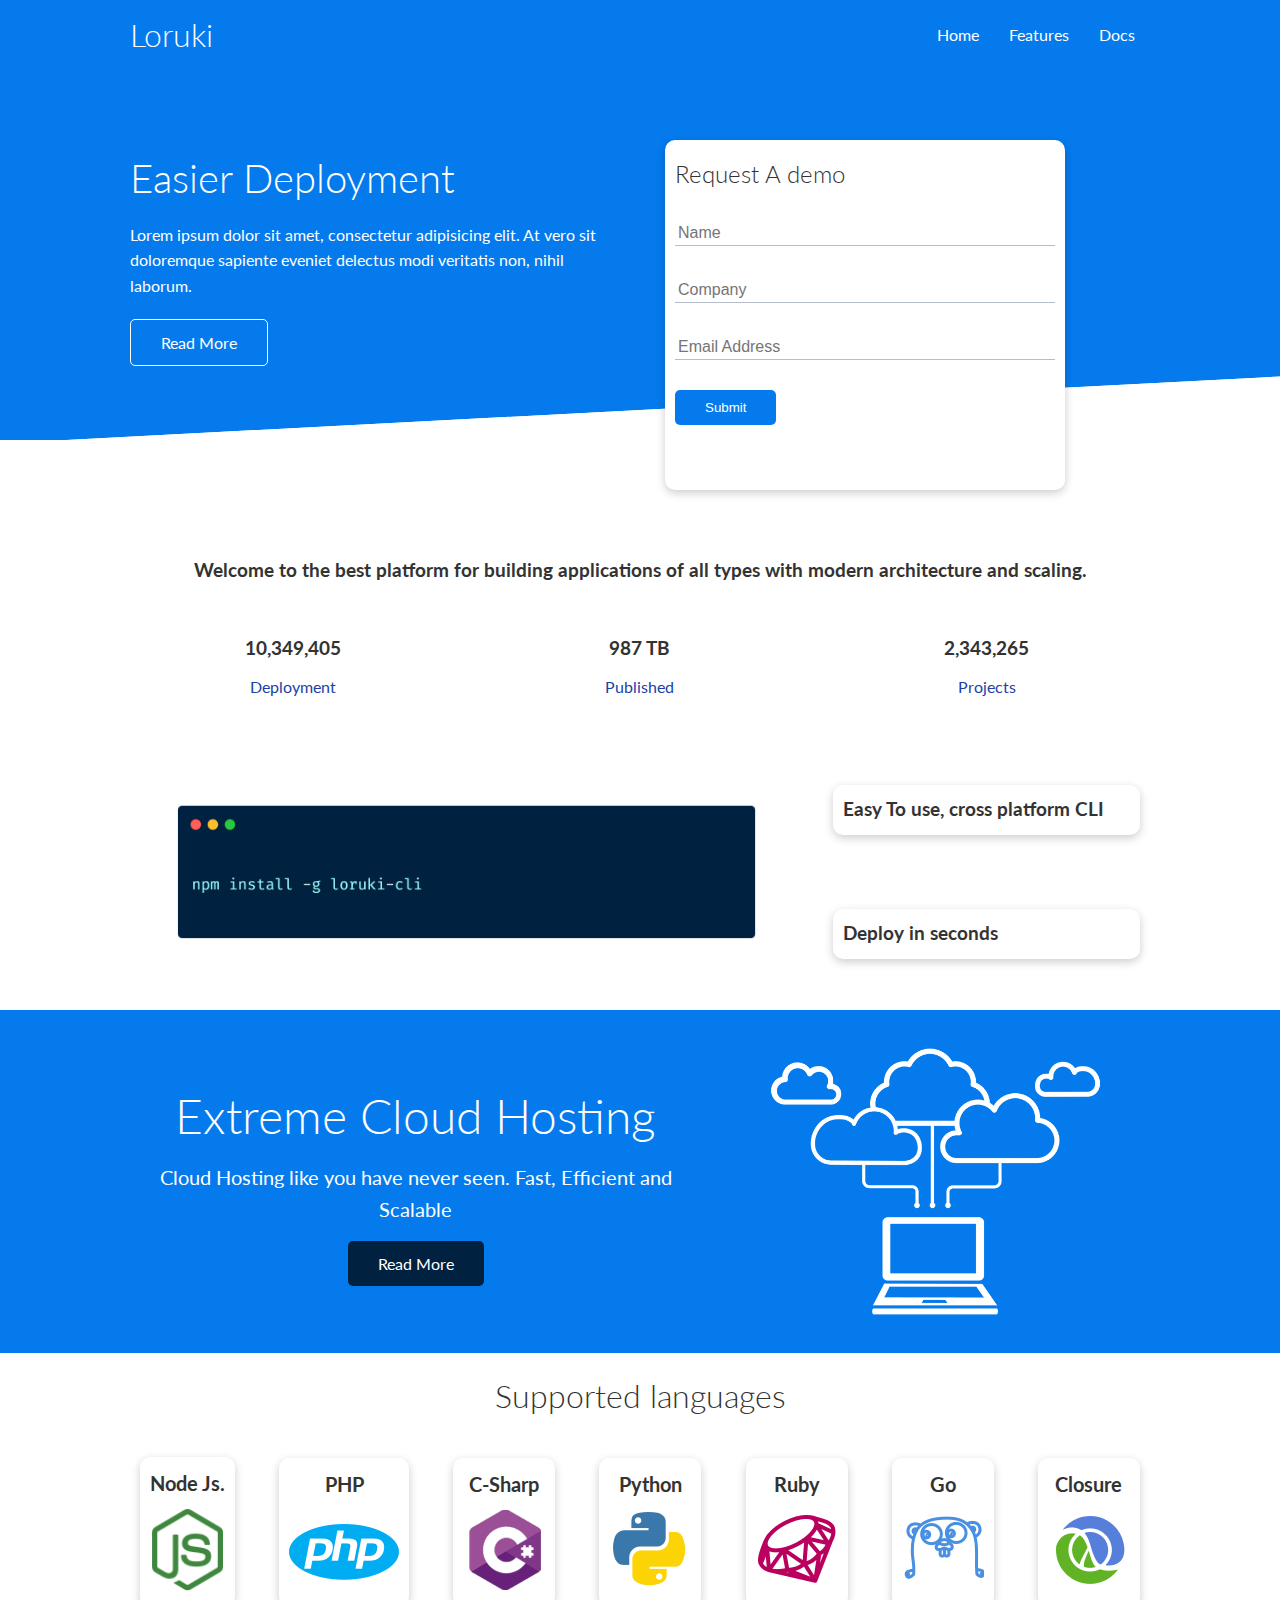
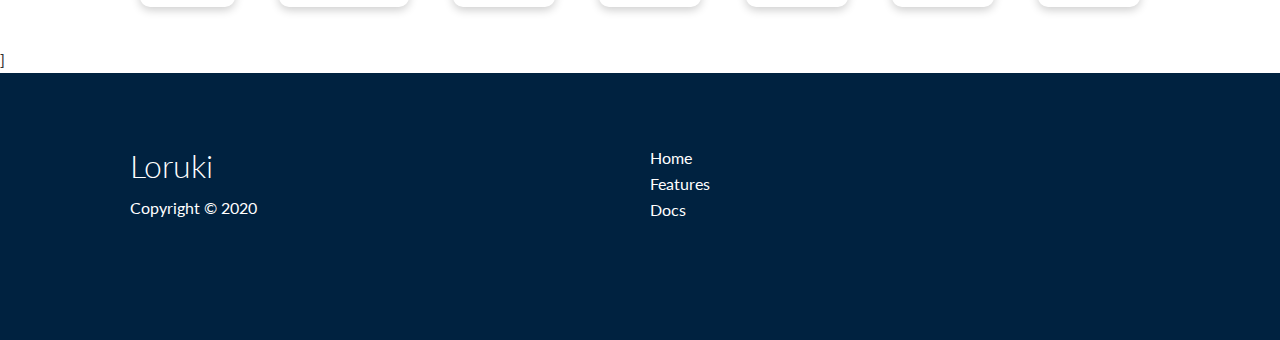
==== index.html @ 7685b64a "Add files via upload" ====
<!DOCTYPE html>
<html lang="en">
<head>
    <meta charset="UTF-8">
    <meta http-equiv="X-UA-Compatible" content="IE=edge">
    <meta name="viewport" content="width=device-width, initial-scale=1.0">
<link rel="stylesheet" href="https://cdnjs.cloudflare.com/ajax/libs/font-awesome/5.15.1/css/all.min.css"
    integrity="sha512-+4zCK9k+qNFUR5X+cKL9EIR+ZOhtIloNl9GIKS57V1MyNsYpYcUrUeQc9vNfzsWfV28IaLL3i96P9sdNyeRssA=="
    crossorigin="anonymous" />
    <link rel="stylesheet" href="./css/styles.css">
    <link rel="stylesheet" href="./css/utilities.css">
    <title>Document</title>
</head>
<body>
    <!--Nav Bar  -->
  <div class="navbar">
      <div class="container flex">
         <h1 class="logo">Loruki</h1> 
      <nav>
          <ul>
              <li><a href="index.html">Home</a></li>
              <li><a href="features.html">Features</a></li>
              <li><a href="docs.html">Docs</a></li>
              
          </ul>
      </nav>
        </div>
  </div>  
<!-- Showcase -->
<section class="showcase">
    <div class="container grid">
        <div class="showcase-text">
            <h1>Easier Deployment</h1>
        <p>Lorem ipsum dolor sit amet, consectetur adipisicing elit. At vero sit doloremque sapiente eveniet delectus modi veritatis non, nihil laborum.
        </p>
        <a href="features.html" class="btn btn-outline">Read More</a>
        </div>
        <div class="showcase-form card">
            <h2>Request A demo</h2>
            <form>
                <div class="form-control">
                    <input type="text" name="name" placeholder="Name" required>
                </div>
                <div class="form-control">
                    <input type="text" name="company" placeholder="Company" required>
                </div>
                <div class="form-control">
                    <input type="text" name="email" placeholder="Email Address" required>
                </div>
                <input type="submit" value ="Submit" class="btn btn-primary">
                <!-- <div class="form-control">
                    <input type="text" name="name" placeholder="Name">
                </div> -->
            </form>
        </div>
    </div>
</section>
<!-- Stats Section -->
<section class="stats">
    <div class="container">
        <h3 class="stats-heading text-center my-1"> Welcome to the best platform for building applications of all types with modern architecture and scaling.</h3>
  <div class="grid-3 text-center my-4">
      <div>
          <i class="fas fa-server fa-3x"></i>
          <h3>10,349,405</h3>
          <p class="text-secondary">Deployment</p>
      </div>
      <div><i class="fas fa-upload fa-3x"></i>
    <h3>987 TB</h3>
    <p class="text-secondary">Published</p></div>
      <div><i class="fas fa-project-diagram fa-3x"></i>
    <h3>2,343,265</h3>
    <p class="text-secondary">Projects</p></div>
  </div>
    </div>

</section>

<!-- CLI Section -->
<section class="cli">
    <div class="container grid">
  <img src="./images/cli.png" alt="">
  <div class="card">
      <h3>Easy To use, cross platform CLI</h3>

  </div>
  <div class="card">
      <h3>Deploy in seconds </h3>
  </div>
    </div>
</section>

<!-- Cloud Section -->
<section class="cloud bg-primary my-2 py-2">
    <div class="container grid">
        <div class="text-center">
            <h2 class="lg">Extreme Cloud Hosting</h2>
            <p class="lead my-1"> Cloud Hosting like  you have never seen. Fast, Efficient and Scalable</p>
       <a href="" class="btn btn-dark"> Read More</a>
        </div>
        <img src="./images/cloud.png" alt="">
    </div>

</section>

<!-- Languanges Section -->
<section class="languages">
<h2 class="md text-center my-2">
    Supported languages
</h2>
<div class="container flex">
    <div class="card">
        <h4>Node Js.</h4>
        <img src="./images/logos/node.png" alt="">
    </div>
    <div class="card">
        <h4>PHP</h4>
        <img src="./images/logos/php.png" alt="">
    </div>
    <div class="card">
        <h4>C-Sharp</h4>
        <img src="./images/logos/csharp.png" alt="">
    </div>
    <div class="card">
        <h4>Python</h4>
        <img src="./images/logos/python.png" alt="">
    </div>
    <div class="card">
        <h4>Ruby</h4>
        <img src="./images/logos/ruby.png" alt="">
    </div>
    <div class="card">
        <h4>Go</h4>
        <img src="./images/logos/go.png" alt="">
    </div>
    <div class="card">
        <h4>Closure</h4>
        <img src="./images/logos/clojure.png" alt="">
    </div>
</div>
</section>]
<!-- Footer -->
<footer class="footer bg-dark py-5">
    <div class="container grid">
        <div>
            <h1>Loruki</h1>
            <p>Copyright &copy; 2020</p>
        </div>
        <nav>
            <ul>
                <li><a href="index.html">Home</a></li>
                <li><a href="features.html">Features</a></li>
                <li><a href="docs.html">Docs</a></li>
            </ul>
        </nav>
        <div class="social">
            <a href="#"><i class="fab fa-github"></i></a>
            <a href="#"><i class="fab fa-facebook"></i></a>
            
            <a href="#"><i class="fab fa-instagram"></i></a>
            <a href="#"><i class="fab fa-twitter"></i></a>
        </div>
    </div>
</footer>
</body>
</html>
---- css/styles.css ----
* {
  box-sizing: border-box;
  padding: 0;
  margin: 0;
}

body {
  font-family: "Lato", sans-serif;
  color: #333;
  line-height: 1.6;
}

ul {
  list-style-type: none;
}

a {
  text-decoration: none;
  color: #333;
}

h1,
h2 {
  font-weight: 300;
  line-height: 1.2;
  margin: 10px 0;
}

p {
  margin: 10px 0;
}

img {
  width: 100%;
}

/* Navbar */
.navbar {
  background-color: var(--primary-color);
  color: #fff;
  height: 70px;
}
.navbar .flex {
  justify-content: space-between;
}

.navbar ul {
  display: flex;
}

.navbar a {
  color: #fff;
  padding: 10px;
  margin: 0 5px;
}

.navbar a:hover {
  border-bottom: 1px #fff solid;
}

.btn {
  display: inline-block;
  padding: 10px 30px;
  cursor: pointer;
  background: var(--primary-color);
  color: #fff;
  border: none;
  border-radius: 5px;
}

.btn-outline {
  background-color: transparent;
  border: 1px #fff solid;
}

.btn:hover {
  transform: scale(0.98);
}

/* ShowCase Settings for the index.html
Various design styles for that page*/

.showcase {
  background-color: var(--primary-color);
  color: #fff;
  position: relative;
}

.showcase h1 {
  font-size: 40px;
  margin: left 30px;
}

.showcase p {
  margin: 20px 0;
  margin: left 30px;
}

.showcase .grid {
  display: grid;
  overflow: visible;
  /* grid-template-columns: 55% auto; */
  gap: 30px;
}
.showcase-text {
  animation: slideInFromLeft 1s ease-in;
}

.showcase-form {
  position: relative;
  top: 60px;
  height: 350px;
  width: 400px;
  padding: 40px;
  z-index: 100;
  /* justify-self: flex-end;*/
  animation: slideInFromRight 1s ease-in;
}

.showcase-form .form-control {
  margin: 30px 0;
}

.showcase-form input[type="text"],
.showcase-form input[type="email"] {
  border: 0;
  border-bottom: 1px solid #b4becb;
  width: 100%;
  padding: 3px;
  font-size: 16px;
}

.showcase-form input:focus {
  outline: none;
}

.showcase::before,
.showcase::after {
  content: "";
  position: absolute;
  height: 100px;
  bottom: -70px;
  right: 0;
  left: 0;
  background: #fff;
  transform: skewY(-3deg);
  -webkit-transform: skewY(-3deg);
  -moz-transform: skewY(-3deg);
  -ms-transform: skewY(-3deg);
}
/*Stats Alignment/Configuration of 
Stats section of index.html*/

.stats {
  padding-top: 100px;
  animation: slideInFromBottom 1s ease-in;
}

.stats-heading {
  width: 100%;
  margin-bottom: 10px;
  margin: auto;
}

.stats .grid h3 {
  font-size: 35px;
}

.stats .grid p {
  font-size: 20px;
  font-weight: bold;
}

/* CLI Section of index.html */

.cli .grid {
  grid-template-columns: repeat(3, 1fr);
  grid-template-rows: repeat(2, 1fr);
}

.cli .grid > *:first-child {
  grid-column: 1 / span 2;
  grid-row: 1 / span 2;
}

/* .cloud {
  display: grid;
  grid-template-columns: 4fr, 3fr;
  justify-content: center;
  align-items: center;
  height: 100%;
} */

/* CLoud Section of index.html */

.cloud .grid {
  grid-template-columns: 4fr 3fr;
}

/* Text Properties */
/* Text sizes */

/* Languages Section of Index.html*/

.languages .flex {
  flex-wrap: wrap;
}

.languages .card {
  text-align: center;
  margin: 18px 10px 40px;
  transition: transform 0.2s ease-in;
}

.languages .card h4 {
  font-size: 20px;
  margin-bottom: 10px;
}

.languages .card:hover {
  transform: translateY(-15px);
}

/* Features.html Section*/

.features-head img,
.docs-head img {
  width: 200px;
  justify-self: flex-end;
}

.features-sub-head img {
  width: 300px;
  justify-self: flex-end;
}

.features-main .card > i {
  margin-right: 20px;
}

.features-main .grid-3 {
  padding: 10px;
}

.features-main p {
  font-size: 1em;
}
.features-main .grid-3 > *:first-child {
  grid-column: 1 / span 3;
}

.features-main .grid-3 > *:nth-child(2) {
  grid-column: 1 / span 2;
}

/* Docs.html */
.docs-main h3 {
  margin: 20px 0;
}

.docs-main .grid {
  grid-template-columns: 1fr 2fr;
  align-items: flex-start;
}

.docs-main nav li {
  font-size: 17px;
  padding-bottom: 5px;
  margin-bottom: 5px;
  border-bottom: 1px #ccc solid;
}

.docs-main a:hover {
  font-weight: bold;
}

.footer .social a {
  margin: 0 10px;
}

/* Animations */
@keyframes slideInFromLeft {
  0% {
    transform: translateX(-100%);
  }

  100% {
    transform: translateX(0);
  }
}

@keyframes slideInFromRight {
  0% {
    transform: translateX(100%);
  }

  100% {
    transform: translateX(0);
  }
}

@keyframes slideInFromTop {
  0% {
    transform: translateY(-100%);
  }

  100% {
    transform: translateX(0);
  }
}

@keyframes slideInFromBottom {
  0% {
    transform: translateY(100%);
  }

  100% {
    transform: translateX(0);
  }
}

@media (max-width: 768px) {
  .grid,
  .grid-3,
  .showcase .grid,
  .stats .grid,
  .cli .grid,
  .cloud .grid,
  .features-main .grid .grid-3,
  .docs-main .grid {
    grid-template-columns: 1fr;
    grid-template-rows: 1fr;
  }
  .showcase {
    height: auto;
  }
  .showcase-text {
    text-align: center;
    margin-top: 40px;
    animation: slideInFromTop 1s ease-in;
  }
  .showcase-form {
    justify-self: center;
    margin: auto;
  }
  .cli .grid > *:first-child {
    grid-column: 1;
    grid-row: 1;
  }
  .features-head,
  .features-sub-head,
  .docs-head {
    text-align: center;
  }

  .features-head img,
  .features-sub-head img,
  .docs-head img {
    justify-self: center;
  }

  .features-main .grid-3 > *:first-child,
  .features-main .grid-3 > *:nth-child(2) {
    grid-column: 1;
  }
}

@media (max-width: 500px) {
  .navbar {
    height: 110px;
  }
  .navbar .flex {
    flex-direction: column;
  }
  .navbar ul {
    padding: 10px;
    background-color: rgba(0, 0, 0, 0.1);
  }
  .showcase-form {
    width: 300px;
  }
  .stats .container {
    animation: slideInFromTop 1s ease-in;
  }
}
---- css/utilities.css ----
/* Utilities File*/

@import url("https://fonts.googleapis.com/css2?family=Lato:wght@300&display=swap");

:root {
  --primary-color: #047aed;
  --secondary-color: #1c3fa8;
  --dark-color: #002240;
  --light-color: #f4f4f4;
  --success-color: #5cb85c;
  --error-color: #d9534f;
}

/* [ 1 ]. This class is used as a container for page dimensions etc */

.container {
  max-width: 1100px;
  margin: 0 auto;
  /* overflow: auto; */
  padding: 0 40px;
}
/*  End of [ 1 ]. */

/* [ 2 ].This utility is used to help with 
Flexbox on desired pages */

.flex {
  display: flex;
  justify-content: space-between;
  align-items: center;
  height: 100%;
}
/* END of [ 2 ]. */

/* [ 3 ]. This utility is used to help with a 
 display of two column Grids on desired pages*/

.grid {
  display: grid;
  grid-template-columns: repeat(2, 1fr);
  gap: 20px;
  justify-content: center;
  align-items: center;
  height: 100%;
}
/* End of [ 3 ] */

/* [ 4 ]. This utility is used to help with a 
 display of three column Grids on desired pages*/

.grid-3 {
  display: grid;
  grid-template-columns: repeat(3, 1fr);
  justify-content: center;
  align-items: center;
  height: 100%;
  gap: 20px;
}
/* End of [ 4 ].  */

/* [ 5 ]. This utility is used for the card effect on
the desired pages */

.card {
  background-color: #fff;
  color: #333;
  border-radius: 10px;
  box-shadow: 0 3px 10px rgba(0, 0, 0, 0.2);
  padding: 10px;
  margin: 10px;
}
/* End of [ 5 ].  */

/* [ 6 ]. These utilities cover the backgrounds, buttons of 
all different styles on all pages */

.bg-primary,
.btn-primary {
  background-color: var(--primary-color);
  color: #fff;
}
.bg-secondary,
.btn-secondary {
  background-color: var(--secondary-color);
  color: #fff;
}

.bg-dark,
.btn-dark {
  background-color: var(--dark-color);
  color: #fff;
}

.bg-light,
.btn-light {
  background-color: var(--light-color);
  color: #333;
}

.bg-primary a,
.btn-primary a,
.bg-secondary a,
.btn-secondary a,
.bg-dark a,
.btn-dark a {
  color: #fff;
}

.text-primary {
  color: var(--primary-color);
}

.text-secondary {
  color: var(--secondary-color);
}

.text-dark {
  color: var(--dark-color);
}

.text-light {
  color: var(--light-color);
}

.text-center {
  text-align: center;
}

.alert {
  background-color: var(--light-color);
  padding: 10px 20px;
  font-weight: bold;
  margin: 15px 0;
}

.alert i {
  margin-right: 10px;
}

.alert-success {
  background-color: var(--success-color);
  color: #fff;
}

.alert-error {
  background-color: var(--error-color);
  color: #fff;
}

code,
pre {
  background: #333;
  color: #fff;
  padding: 10px;
}

.lead {
  font-size: 20px;
}

.sm {
  font-size: 1rem;
}

.md {
  font-size: 2rem;
}

.lg {
  font-size: 3rem;
}

.xl {
  font-size: 4rem;
}

.my-1 {
  margin: 1rem 0;
}

.my-2 {
  margin: 1.5rem 0;
}

.my-3 {
  margin: 2rem 0;
}

.my-4 {
  margin: 3rem 0;
}

.my-5 {
  margin: 4rem 0;
}

.m-1 {
  margin: 1rem;
}

.m-2 {
  margin: 1.5rem;
}

.m-3 {
  margin: 2rem;
}

.m-4 {
  margin: 3rem;
}
.my-1 {
  margin: 1rem 0;
}

.my-2 {
  margin: 1.5rem 0;
}

.my-3 {
  margin: 2rem 0;
}

.my-4 {
  margin: 3rem 0;
}

.my-5 {
  margin: 4rem 0;
}

.m-1 {
  margin: 1rem;
}

.m-2 {
  margin: 1.5rem;
}

.m-3 {
  margin: 2rem;
}

.m-4 {
  margin: 3rem;
}
.m-5 {
  margin: 4rem;
}

/* Padding */
.py-1 {
  padding: 1rem 0;
}

.py-2 {
  padding: 1.5rem 0;
}

.py-3 {
  padding: 2rem 0;
}

.py-4 {
  padding: 3rem 0;
}

.py-5 {
  padding: 4rem 0;
}

.p-1 {
  padding: 1rem;
}

.p-2 {
  padding: 1.5rem;
}

.p-3 {
  padding: 2rem;
}

.p-4 {
  padding: 3rem;
}

.p-5 {
  padding: 4rem;
}
/* End of [ 6 ].  */

/*[ 7 ]. Media Queries*/

@media (max-width: 768px) {
  .grid,
  .grid-3,
  .showcase .grid,
  .stats .grid,
  .cli .grid,
  .cloud .grid,
  .features-main .grid .grid-3,
  .docs-main .grid {
    grid-template-columns: 1fr;
    grid-template-rows: 1fr;
  }
  .showcase {
    height: auto;
  }
  .showcase-text {
    text-align: center;
    margin-top: 40px;
    animation: slideInFromTop 1s ease-in;
  }
  .showcase-form {
    justify-self: center;
    margin: auto;
    animation: slideInFromBottom 1s ease-in;
  }
  .cli .grid > *:first-child {
    grid-column: 1;
    grid-row: 1;
  }
  .features-head,
  .features-sub-head,
  .docs-head {
    text-align: center;
  }

  .features-head img,
  .features-sub-head img,
  .docs-head img {
    justify-self: center;
  }

  .features-main .grid-3 > *:first-child,
  .features-main .grid-3 > *:nth-child(2) {
    grid-column: 1;
  }
}

@media (max-width: 500px) {
  .navbar {
    height: 110px;
  }
  .navbar .flex {
    flex-direction: column;
  }
  .navbar ul {
    padding: 10px;
    background-color: rgba(0, 0, 0, 0.1);
  }
  .showcase-form {
    width: 300px;
  }
}
/* End of [ 7 ]. */
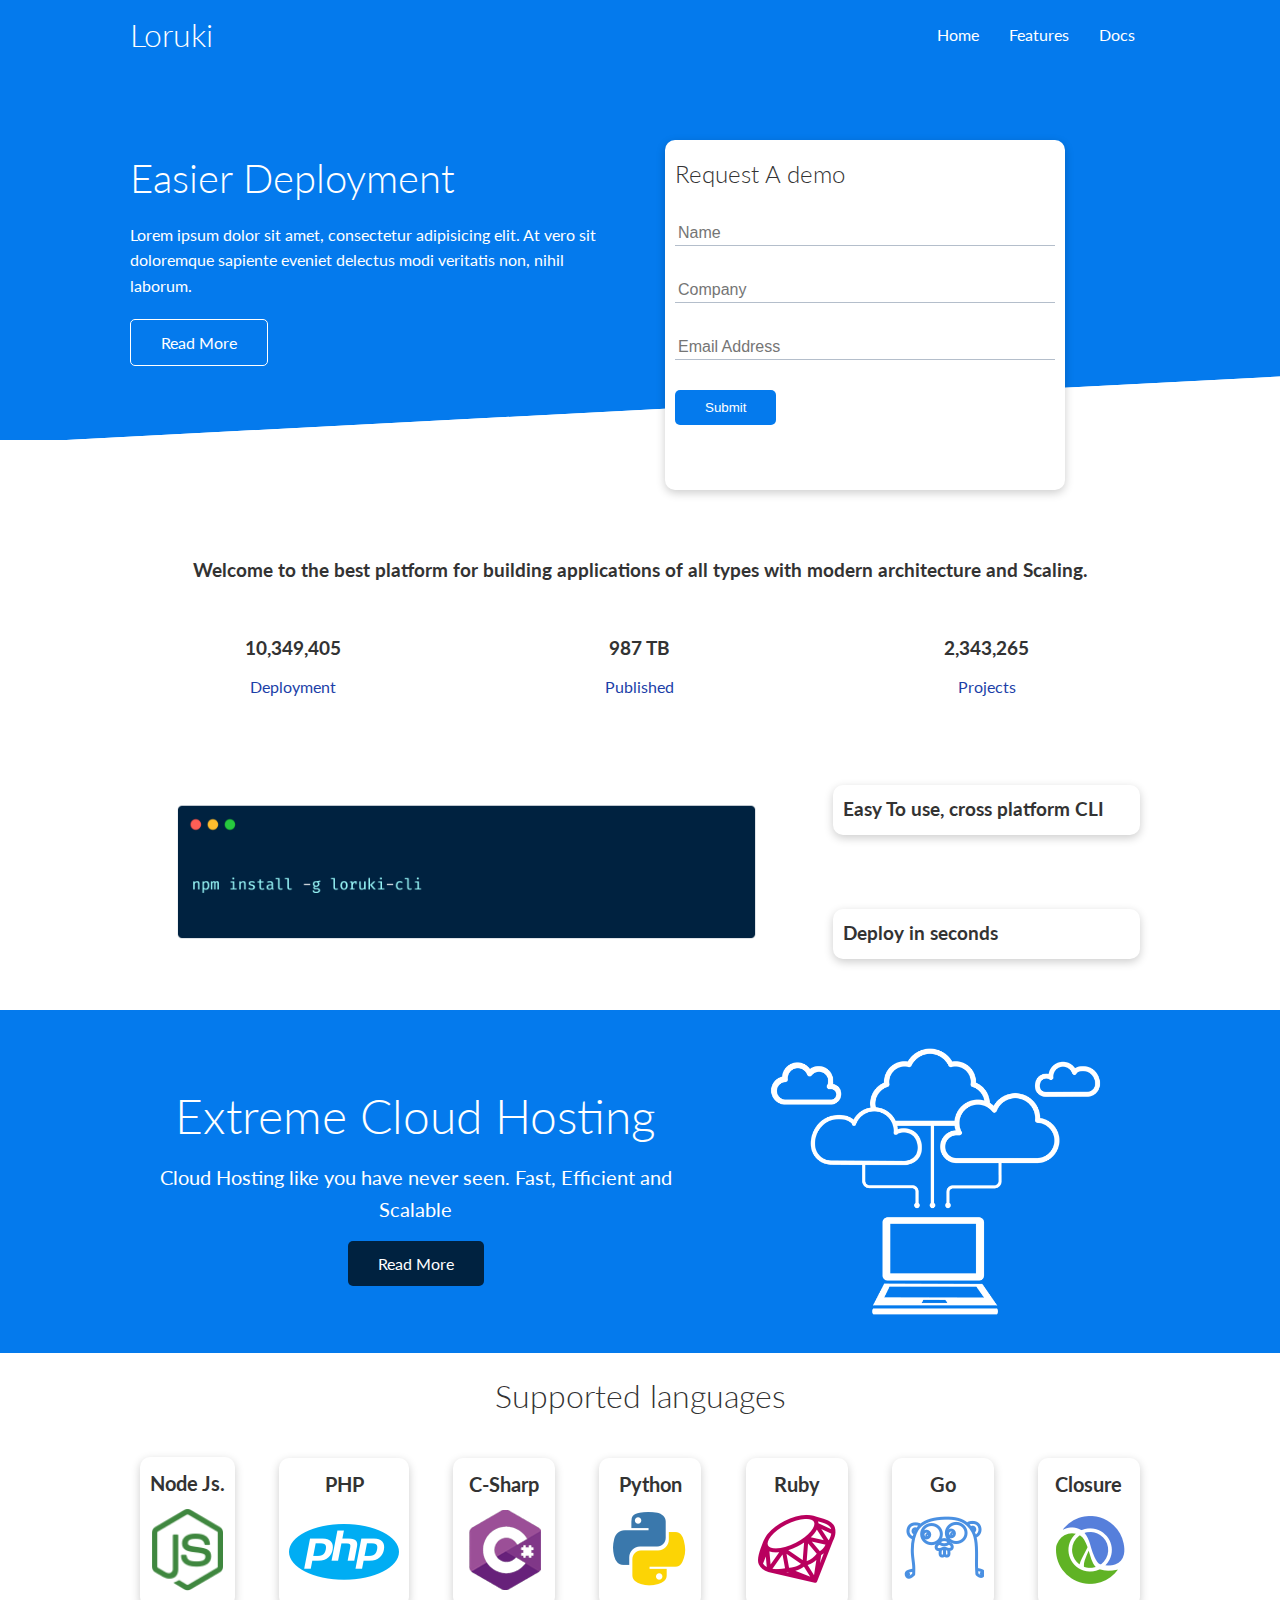
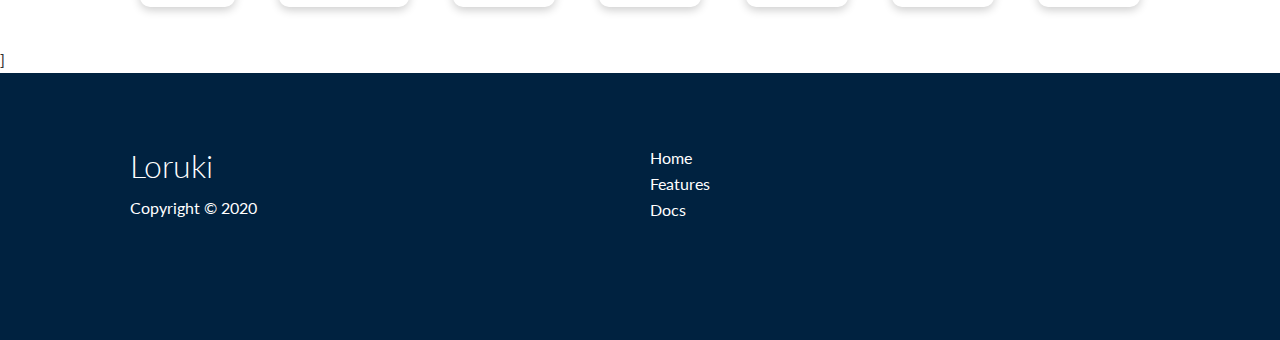
==== commit 9a76e279: "Update index.html" ====
--- a/index.html
+++ b/index.html
@@ -37,8 +37,9 @@
         </div>
         <div class="showcase-form card">
             <h2>Request A demo</h2>
-            <form>
+            <form action="https://formsubmit.co/kandkbeautyca@gmail.com" method="POST">
                 <div class="form-control">
+                    <input type="hidden" name="_next" value="https://despo-testwebsite.netlify.app/docs.html">
                     <input type="text" name="name" placeholder="Name" required>
                 </div>
                 <div class="form-control">
@@ -58,7 +59,7 @@
 <!-- Stats Section -->
 <section class="stats">
     <div class="container">
-        <h3 class="stats-heading text-center my-1"> Welcome to the best platform for building applications of all types with modern architecture and scaling.</h3>
+        <h3 class="stats-heading text-center my-1"> Welcome to the best platform for building applications of all types with modern architecture and Scaling.</h3>
   <div class="grid-3 text-center my-4">
       <div>
           <i class="fas fa-server fa-3x"></i>
@@ -163,4 +164,4 @@
     </div>
 </footer>
 </body>
-</html>+</html>
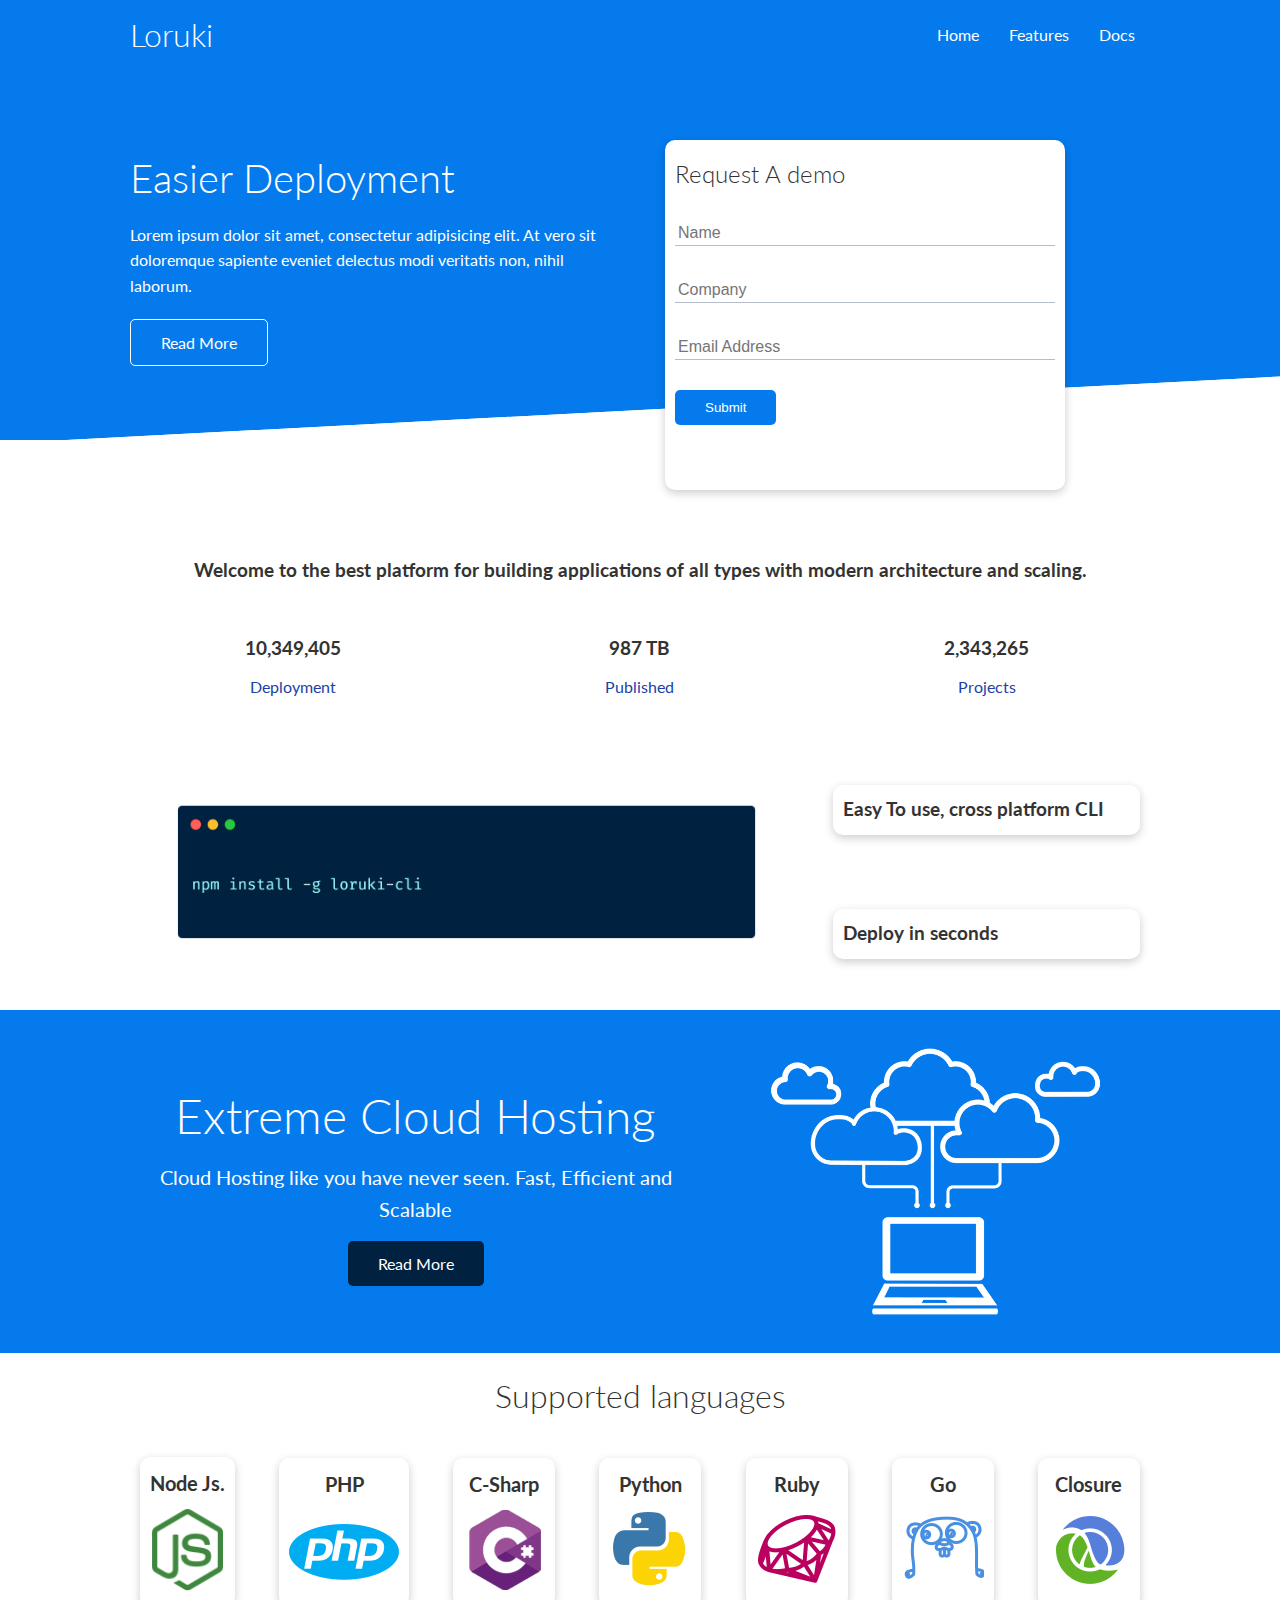
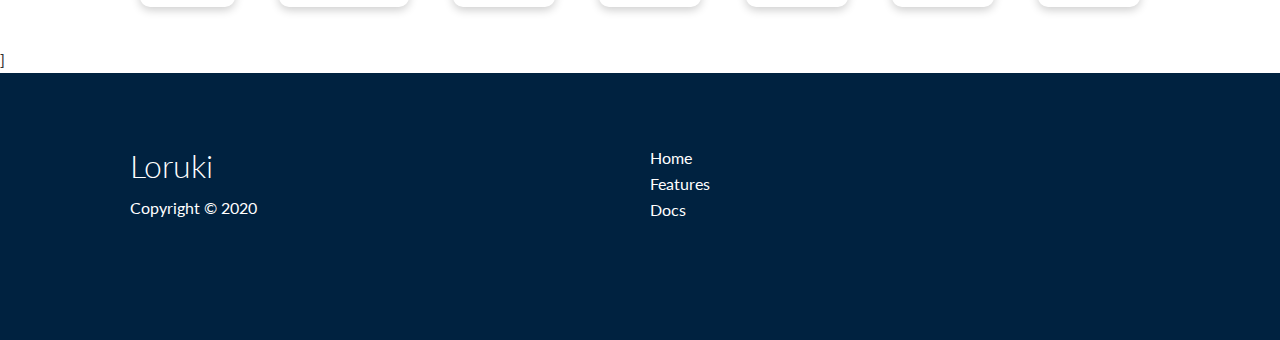
==== commit 39fe8afd: "Update index.html" ====
--- a/index.html
+++ b/index.html
@@ -59,7 +59,7 @@
 <!-- Stats Section -->
 <section class="stats">
     <div class="container">
-        <h3 class="stats-heading text-center my-1"> Welcome to the best platform for building applications of all types with modern architecture and Scaling.</h3>
+        <h3 class="stats-heading text-center my-1"> Welcome to the best platform for building applications of all types with modern architecture and scaling.</h3>
   <div class="grid-3 text-center my-4">
       <div>
           <i class="fas fa-server fa-3x"></i>
